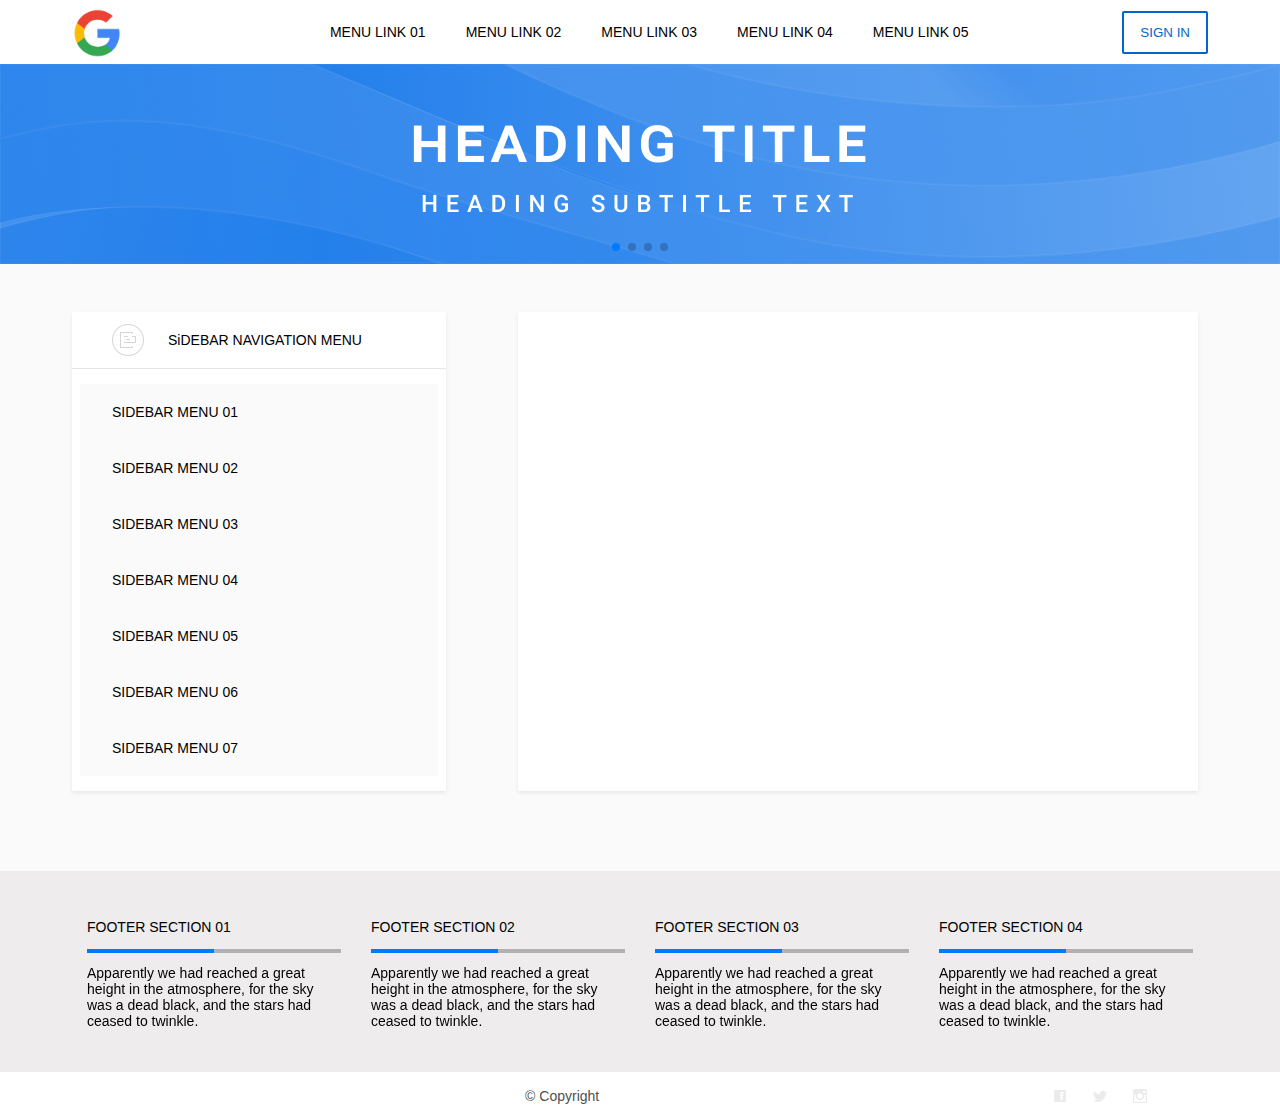
==== cleancode/mobile/index.html @ bc0cfd21 "모바일 작업 시작" ====
<!DOCTYPE html>
<html lang="en">
<head>
  <meta charset="UTF-8">
  <meta http-equiv="X-UA-Compatible" content="IE=edge">
  <meta name="viewport" content="width=device-width, initial-scale=1.0">
  <link rel="stylesheet" href="../lib/css/reset.css">
  <link rel="stylesheet" href="../lib/css/common.css">
  <link rel="stylesheet" href="https://cdn.jsdelivr.net/npm/swiper@8/swiper-bundle.min.css"
  />
  <script src="../lib/js/jquery-3.5.1.min.js"></script>
  <script src="https://cdn.jsdelivr.net/npm/swiper@8/swiper-bundle.min.js"></script>
  <script src="../lib/js/ui.js"></script>
  <title>Make clean codes</title>
</head>
<body>
  <div id="wrap">
      <!-- header -->
      <header id="headerWrap">
          <div class="header">
              <div class="h-logo">
                  <a href="javascript:;">
                    <img src="../images/main/logo.png" alt="Mobik design logo">
                    <h1>Mobik design</h1>
                  </a>
              </div>
              
              <div class="h-gnb">
                  <ul>
                    <li><a href="javascript:;">MENU LINK 01</a></li>
                    <li><a href="javascript:;">MENU LINK 02</a></li>
                    <li><a href="javascript:;">MENU LINK 03</a></li>
                    <li><a href="javascript:;">MENU LINK 04</a></li>
                    <li><a href="javascript:;">MENU LINK 05</a></li>
                  </ul>
              </div>
              <div class="h-sub-menu" style="display:none;">
                  <ul>
                    <li><a href=""></a></li>
                    <li><a href=""></a></li>
                    <li><a href=""></a></li>
                    <li><a href=""></a></li>
                  </ul>
                  <ul>
                    <li><a href=""></a></li>
                    <li><a href=""></a></li>
                    <li><a href=""></a></li>
                    <li><a href=""></a></li>
                  </ul>
                  <ul>
                    <li><a href=""></a></li>
                    <li><a href=""></a></li>
                    <li><a href=""></a></li>
                    <li><a href=""></a></li>
                  </ul>
                  <ul>
                    <li><a href=""></a></li>
                    <li><a href=""></a></li>
                    <li><a href=""></a></li>
                    <li><a href=""></a></li>
                  </ul>
              </div>

              <div class="h-login">
                <button title="login">SIGN IN</button>
              </div>
          </div>
      </header>
      <!--// header -->

      <!-- content -->
      <div id="containerWrap">
        <div class="container">

          <div class="swiper slide-banner">
            <div class="swiper-wrapper">
                <div class="swiper-slide">
                    <img src="../images/main/img_banner01.png" alt="">
                </div>

                <div class="swiper-slide">
                    <img src="../images/main/img_banner01.png" alt="">
                </div>

                <div class="swiper-slide">
                    <img src="../images/main/img_banner01.png" alt="">
                </div>

                <div class="swiper-slide">
                    <img src="../images/main/img_banner01.png" alt="">
                </div>
            </div>

            <div class="swiper-pagination"></div>
          </div>

          <nav id="navWrap">
            <div class="nav"> 

                  <div class="side-nav">
                      <div class="title">
                        <p class="tit">SiDEBAR NAVIGATION MENU</p> 
                      </div>

                      <ul>
                        <li><a href="javascript:;">SIDEBAR MENU 01</a></li>
                        <li><a href="javascript:;">SIDEBAR MENU 02</a></li>
                        <li class="sub-menu"><a href="javascript:;">SIDEBAR MENU 03</a>
                          <ul class="nav-sub-menu">
                            <li><a href="javascript:;">Sidebar sub menu 01</a></li>
                            <li><a href="javascript:;">Sidebar sub menu 02</a></li>
                         </ul>
                        </li>
                        <li class="sub-menu">
                          <a href="javascript:;">SIDEBAR MENU 04</a> 
                          <ul class="nav-sub-menu">
                              <li><a href="javascript:;">Sidebar sub menu 01</a></li>
                              <li><a href="javascript:;">Sidebar sub menu 02</a></li>
                          </ul>
                        </li>
                        <li><a href="javascript:;">SIDEBAR MENU 05</a></li>
                        <li><a href="javascript:;">SIDEBAR MENU 06</a></li>
                        <li><a href="javascript:;">SIDEBAR MENU 07</a></li>
                      </ul>
                  </div>

            </div>
          </nav>

          <div class="side-con">
          </div>
        </div>
      </div>
   
     <!-- content -->


      <!-- footer -->
      <footer class="footer">
          <div class="f-con">
              <div class="card-wrap swiper02">
                <p class="tit">FOOTER SECTION 01</p>

                <div class="card swiper-wrapper">
                    <div class="card-txt swiper-slide">
                      <p>Apparently we had reached a great height in the atmosphere, for the sky was a dead black, and the stars had ceased to twinkle.</p>
                    </div>
                    <div class="card-txt swiper-slide">
                      <p>Apparently we had reached a great height in the atmosphere, for the sky was a dead black, and the stars had ceased to twinkle.</p>
                    </div>
                </div>
                <div class="swiper-pagination02"></div>
              </div>

              <div class="card-wrap swiper02">
                <p class="tit">FOOTER SECTION 02</p>

                <div class="card swiper-wrapper">
                    <div class="card-txt swiper-slide">
                      <p>Apparently we had reached a great height in the atmosphere, for the sky was a dead black, and the stars had ceased to twinkle.</p>
                    </div>
                    <div class="card-txt swiper-slide">
                      <p>Apparently we had reached a great height in the atmosphere, for the sky was a dead black, and the stars had ceased to twinkle.</p>
                    </div>
                </div>
                <div class="swiper-pagination02"></div>
              </div>

              <div class="card-wrap swiper02">
                <p class="tit">FOOTER SECTION 03</p>

                <div class="card swiper-wrapper">
                    <div class="card-txt swiper-slide">
                      <p>Apparently we had reached a great height in the atmosphere, for the sky was a dead black, and the stars had ceased to twinkle.</p>
                    </div>
                    <div class="card-txt swiper-slide">
                      <p>Apparently we had reached a great height in the atmosphere, for the sky was a dead black, and the stars had ceased to twinkle.</p>
                    </div>
                </div>
                <div class="swiper-pagination02"></div>
              </div>
              
              <div class="card-wrap swiper02">
                <p class="tit">FOOTER SECTION 04</p>

                <div class="card swiper-wrapper">
                    <div class="card-txt swiper-slide">
                      <p>Apparently we had reached a great height in the atmosphere, for the sky was a dead black, and the stars had ceased to twinkle.</p>
                    </div>
                    <div class="card-txt swiper-slide">
                      <p>Apparently we had reached a great height in the atmosphere, for the sky was a dead black, and the stars had ceased to twinkle.</p>
                    </div>
                </div>
                <div class="swiper-pagination02"></div>
              </div>
          </div>
          
          <div class="f-bottom">
              <p></p>
              <p>© Copyright</p>

              <div class="sns">
                <p>facebook</p>
                <p>twitter</p>
                <p>instagram</p>
              </div>
          </div>
      </footer>
      <!--// footer -->      
  </div>

  <script>
    const swiper = new Swiper('.swiper', {
        slidesPerView: 1,
        mousewheel: {
          invert: true,
        },
        // Optional parameters
        loop: true,
        autoplay: {
          delay:2000,
        },
        // If we need pagination
        pagination: {
          el: '.swiper-pagination',
        },

    });

    const swiper02 = new Swiper('.swiper02', {
        slidesPerView: 1,
        mousewheel: {
          invert: true,
        },
        // Optional parameters
        loop: true,
        autoplay: {
          delay:5000,
        },
        // If we need pagination
        pagination: {
          el: '.swiper-pagination02',
          type: 'progressbar',
        },

    });

    $(document).ready(function(){
        $('.sub-menu').click(function(){
        $(this).children('ul').toggle('active');
        
      })
    })

    // var acc = document.getElementsByClassName("sub-menu"); //아코디언클래스리스트를 가져온다.
		// var i;
		
		// for (i = 0; i < acc.length; i++) {
		//   acc[i].addEventListener("click", function() { //클릭이벤트를 추가한다. 
		//     /* Toggle between adding and removing the "active" class,
		//     to highlight the button that controls the panel */
		//     this.children().classList.toggle("active"); //클래스를 추가하거나 삭제함. 
		
		//     /* Toggle between hiding and showing the active panel */
		//     var panel = this.nextElementSibling; //현재 아코디언의 다음노트를 가져온다. panel이 옴 
		//     if (panel.style.display === "block") { //출력모드가 블럭인지 none인지 체크한다.
		//       panel.style.display = "none";
		//     } else {
		//       panel.style.display = "block";
		//     }
		//   });
		// }
    
    jQuery(function($){
      // List Tab Navigation
      var $tab_list = $('.tab.list');
      $tab_list.removeClass('jx').find('ul ul').hide();
      $tab_list.find('li li.active').parents('li').addClass('active');
      $tab_list.find('li.active>ul').show();
      $tab_list.each(function(){
        var $this = $(this);
        $this.height($this.find('li.active>ul').height()+40);
      });
      function listTabMenuToggle(event){
        var $this = $(this);
        $this.next('ul').show().parent('li').addClass('active').siblings('li').removeClass('active').find('>ul').hide();
        $this.closest('.tab.list').height($this.next('ul').height()+40);
        if($this.attr('href') === '#'){
          return false;
        }
      }
      $tab_list.find('>ul>li>a').click(listTabMenuToggle).focus(listTabMenuToggle);
    });
  </script> 
</body>
</html>
---- cleancode/lib/css/common.css ----
/* header gnb*/
#headerWrap { width:100%; }
#headerWrap .header { display:flex; justify-content:space-between; align-items:center; padding:8px 72px; height:64px; box-shadow:0 4px 8px rgba(0,0,0,0.08); }
.header .h-logo{ width:104px; }
.header .h-logo h1 { position:absolute; top:0; opacity:0; }
.header .h-logo img { width: fit-content; height:50px; }

.header .h-gnb ul { display:flex; gap:24px; }
.header .h-gnb ul li a { display:inline-block; padding:15px 8px; }
.header .h-gnb ul li a:hover { color:#0066CC; }
.header .h-login button { padding:12px 16px; color:#0066CC; border:2px solid #0066CC; border-radius:2px; background:none; }
.header .h-login button:hover { color: #505050; border:2px solid #505050; }

/* nav sidebar */
#containerWrap .container { display:flex; flex-wrap:wrap; padding-bottom:80px; background:#FAFAFA; }
#navWrap .nav{ background:#Fff; position:relative; margin:48px 72px 0; box-shadow:0px 2px 4px rgba(0, 0, 0, 0.08); }
.nav .side-nav .title { border-bottom:1px solid #e5e5e5; }
.nav .side-nav .title p { padding: 20px 72px 20px 96px; background:url(../../images/icon/ico_menu.png) no-repeat 40px center/32px; }
.tit { font-size:14px; font-weight:500; }
.nav .side-nav > ul { padding:15px 8px; }
.nav .side-nav > ul > li {  background:#FAFAFA; }
.nav .side-nav > ul > li:hover { background:#fff; }
.nav .side-nav > ul > li:hover > a { color:#0066CC; }
.nav .side-nav > ul > li.on > .nav-sub-menu { display:block; }
.nav .side-nav > ul > li > a { display:block; padding:20px 200px 20px 32px;  }
.nav-sub-menu { display:none; margin:0 32px; background:#fff; transition:2s; }
.active { display:block !important; }
.nav .side-nav .nav-sub-menu li > a { display:block; }
.nav .side-nav .nav-sub-menu li > a:nth-child(1) { padding:16px 0 16px 48px; }


/* container content */
.container .side-con { background:#Fff; width:calc(100% - 600px); margin-top:48px; box-shadow:0px 2px 4px rgba(0, 0, 0, 0.08);  }

/* footer */
.footer { overflow:hidden;  background:#eeecec; }
.footer .f-con { display:flex; justify-content: space-around; padding:48px 72px 28px; }
.footer .f-con .card-wrap { width:calc((100% / 4) - 30px );  overflow:hidden; }
.footer .card-wrap .tit { padding-bottom:15px; }
.footer .card-wrap .card { padding:15px 0px; }

.footer .f-bottom { display:flex; justify-content:space-between; align-items:center; padding:16px 72px; background:#fff; color:#505050; }
.f-bottom .sns { display:flex; background:url(../../images/icon/ico_Facebook.png) no-repeat 0px 0px/contain, url(../../images/icon/ico_Twitter.png) no-repeat 40px 0px/contain, url(../../images/icon/ico_Instagram.png) no-repeat 80px 0px/contain; }
.f-bottom .sns p { opacity:0; }
/* .f-bottom .sns p:nth-of-type(1)::after { display:block; width:32px; height:32px;  background:url(../../images/icon/ico_Facebook.png) no-repeat ;}
.f-bottom .sns p:nth-of-type(2) { background:url(../../images/icon/ico_Twitter.png) no-repeat ;}
.f-bottom .sns p:nth-of-type(3) { background:url(../../images/icon/ico_Instagram.png) no-repeat ;} */

/* swiper design */
.swiper { width:100%; height:auto; }
.swiper-slide { text-align:left; }
.swiper02 { position:relative; width:calc(100%/4); }
.swiper02 .swiper-pagination02 { position:absolute; top:30px !important; }
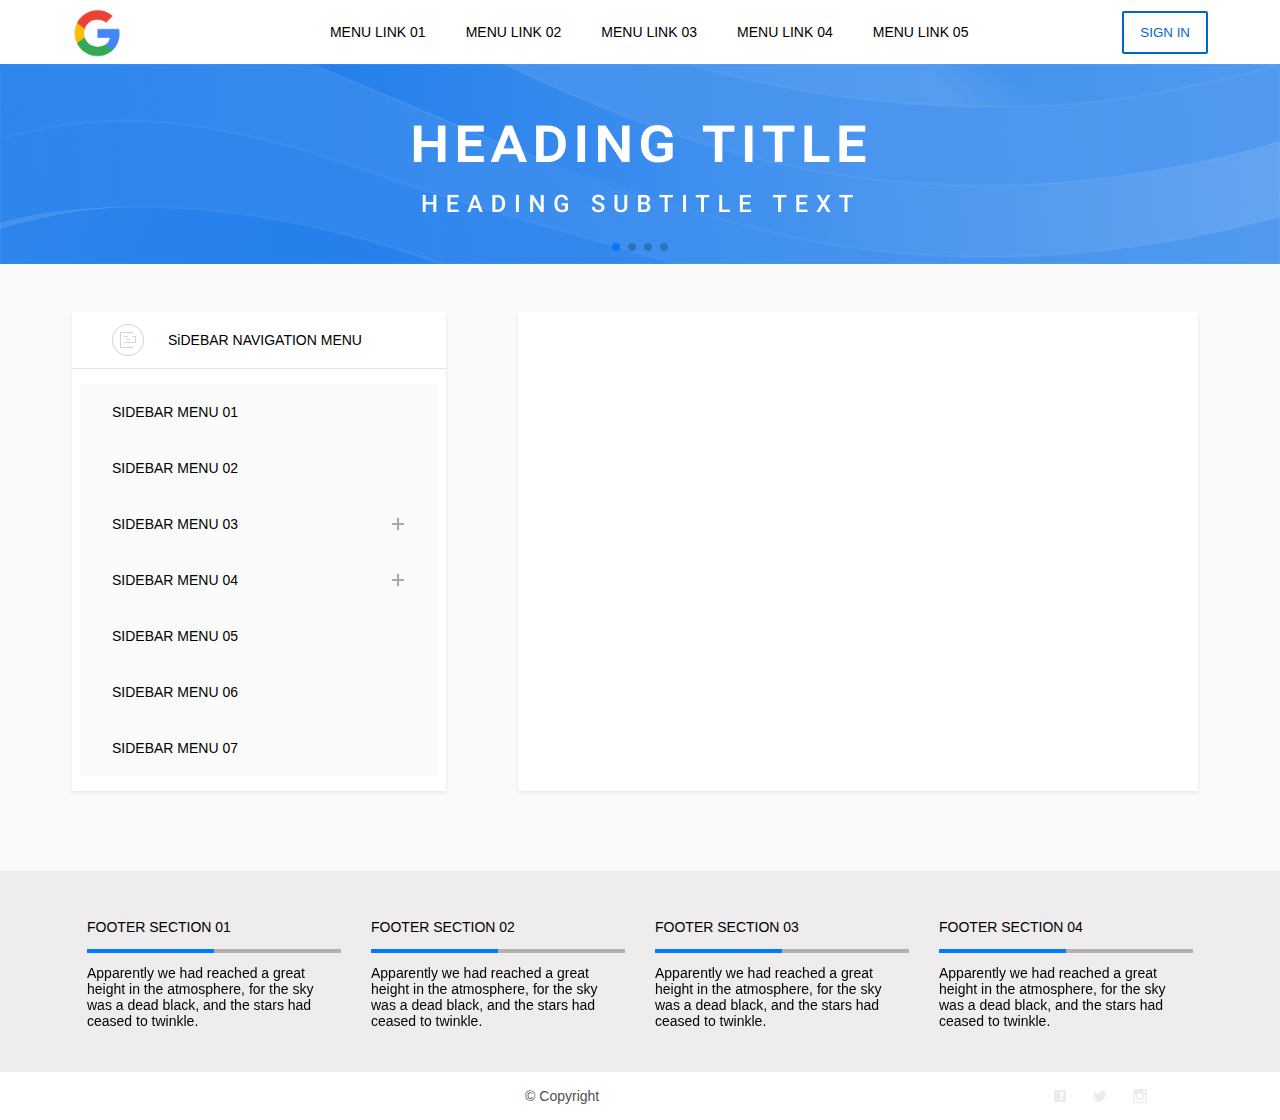
==== commit 949dbae2: "mobile" ====
--- a/cleancode/mobile/index.html
+++ b/cleancode/mobile/index.html
@@ -6,6 +6,7 @@
   <meta name="viewport" content="width=device-width, initial-scale=1.0">
   <link rel="stylesheet" href="../lib/css/reset.css">
   <link rel="stylesheet" href="../lib/css/common.css">
+  <link rel="stylesheet" href="../lib/css/mobile.css">
   <link rel="stylesheet" href="https://cdn.jsdelivr.net/npm/swiper@8/swiper-bundle.min.css"
   />
   <script src="../lib/js/jquery-3.5.1.min.js"></script>
@@ -33,6 +34,7 @@
                     <li><a href="javascript:;">MENU LINK 04</a></li>
                     <li><a href="javascript:;">MENU LINK 05</a></li>
                   </ul>
+
               </div>
               <div class="h-sub-menu" style="display:none;">
                   <ul>
@@ -105,7 +107,8 @@
                       <ul>
                         <li><a href="javascript:;">SIDEBAR MENU 01</a></li>
                         <li><a href="javascript:;">SIDEBAR MENU 02</a></li>
-                        <li class="sub-menu"><a href="javascript:;">SIDEBAR MENU 03</a>
+                        <li class="sub-menu">
+                          <a href="javascript:;">SIDEBAR MENU 03</a>
                           <ul class="nav-sub-menu">
                             <li><a href="javascript:;">Sidebar sub menu 01</a></li>
                             <li><a href="javascript:;">Sidebar sub menu 02</a></li>
--- a/cleancode/lib/css/common.css
+++ b/cleancode/lib/css/common.css
@@ -8,6 +8,7 @@
 .header .h-gnb ul { display:flex; gap:24px; }
 .header .h-gnb ul li a { display:inline-block; padding:15px 8px; }
 .header .h-gnb ul li a:hover { color:#0066CC; }
+.header .h-login { width:fit-content; }
 .header .h-login button { padding:12px 16px; color:#0066CC; border:2px solid #0066CC; border-radius:2px; background:none; }
 .header .h-login button:hover { color: #505050; border:2px solid #505050; }
 
@@ -23,6 +24,7 @@
 .nav .side-nav > ul > li:hover > a { color:#0066CC; }
 .nav .side-nav > ul > li.on > .nav-sub-menu { display:block; }
 .nav .side-nav > ul > li > a { display:block; padding:20px 200px 20px 32px;  }
+.nav .side-nav > ul > .sub-menu > a { display:inline-block; background:url(../../images/icon/ico_plus.png) no-repeat 312px center/12px; }
 .nav-sub-menu { display:none; margin:0 32px; background:#fff; transition:2s; }
 .active { display:block !important; }
 .nav .side-nav .nav-sub-menu li > a { display:block; }
@@ -50,4 +52,6 @@
 .swiper { width:100%; height:auto; }
 .swiper-slide { text-align:left; }
 .swiper02 { position:relative; width:calc(100%/4); }
-.swiper02 .swiper-pagination02 { position:absolute; top:30px !important; }+.swiper02 .swiper-pagination02 { position:absolute; top:30px !important; }
+
+
--- a/cleancode/lib/css/mobile.css
+++ b/cleancode/lib/css/mobile.css
@@ -0,0 +1,17 @@
+/* mobile css */
+
+@media screen and (max-width:769px){
+  #headerWrap .header { position:relative; height:56px; padding:8px 40px; }
+  #headerWrap .header .h-gnb ul{ display:none; }
+  .header .h-logo img { height: 42px; }
+  .header .h-login button { display:none; }
+  .header .h-login { width:24px; height:20px; background:url(../../images/icon/ico_menu_btn.png) no-repeat right/contain; }
+
+  .dim { background:rgba(0, 89, 171, 0.16); width:100%; height:100%; }
+  #containerWrap .container { padding-bottom:48px; }
+  #navWrap .nav { display:none; height:100%; position:absolute; top:0; right:0; margin:0; z-index:9; }
+  .container .side-con { width: calc(100% - 80px); height: 300px; margin-left:40px; }
+
+
+  .footer .f-con { justify-content:space-between; padding:40px; }
+}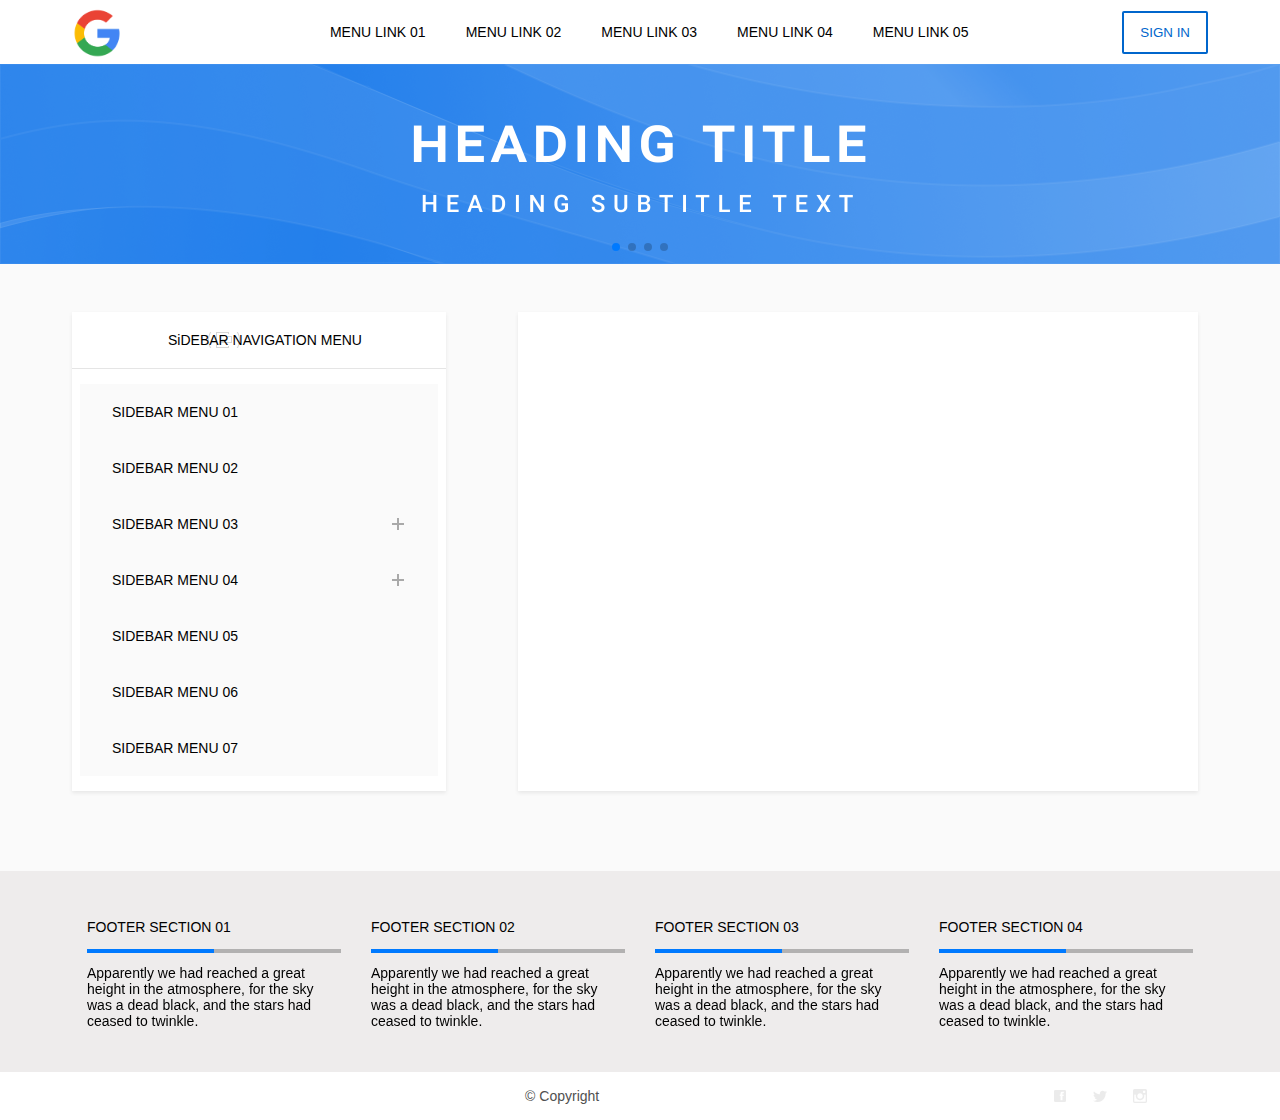
==== commit 0615608e: "gnb 메뉴 클릭시 slide" ====
--- a/cleancode/mobile/index.html
+++ b/cleancode/mobile/index.html
@@ -9,8 +9,9 @@
   <link rel="stylesheet" href="../lib/css/mobile.css">
   <link rel="stylesheet" href="https://cdn.jsdelivr.net/npm/swiper@8/swiper-bundle.min.css"
   />
+
+  <script src="https://cdn.jsdelivr.net/npm/swiper@8/swiper-bundle.min.js"></script>
   <script src="../lib/js/jquery-3.5.1.min.js"></script>
-  <script src="https://cdn.jsdelivr.net/npm/swiper@8/swiper-bundle.min.js"></script>
   <script src="../lib/js/ui.js"></script>
   <title>Make clean codes</title>
 </head>
@@ -64,6 +65,7 @@
               </div>
 
               <div class="h-login">
+                <div class="menu-btn"><a href="javascript:;"></a></div>
                 <button title="login">SIGN IN</button>
               </div>
           </div>
@@ -96,12 +98,14 @@
             <div class="swiper-pagination"></div>
           </div>
 
+          <div class="gnb-overlay"></div>
           <nav id="navWrap">
             <div class="nav"> 
-
+              
                   <div class="side-nav">
                       <div class="title">
-                        <p class="tit">SiDEBAR NAVIGATION MENU</p> 
+                        <p class="tit">SiDEBAR NAVIGATION MENU</p>
+                        <div class="close-btn"><a href="javascript:;"></a> </div> 
                       </div>
 
                       <ul>
@@ -233,7 +237,7 @@
     const swiper02 = new Swiper('.swiper02', {
         slidesPerView: 1,
         mousewheel: {
-          invert: true,
+          invert: false,
         },
         // Optional parameters
         loop: true,
@@ -248,12 +252,6 @@
 
     });
 
-    $(document).ready(function(){
-        $('.sub-menu').click(function(){
-        $(this).children('ul').toggle('active');
-        
-      })
-    })
 
     // var acc = document.getElementsByClassName("sub-menu"); //아코디언클래스리스트를 가져온다.
 		// var i;
--- a/cleancode/lib/css/common.css
+++ b/cleancode/lib/css/common.css
@@ -8,15 +8,17 @@
 .header .h-gnb ul { display:flex; gap:24px; }
 .header .h-gnb ul li a { display:inline-block; padding:15px 8px; }
 .header .h-gnb ul li a:hover { color:#0066CC; }
-.header .h-login { width:fit-content; }
+.header .h-login { width:auto; }
+.header .h-login .menu-btn { display:none; width:24px; height:20px; background:url(../../images/icon/ico_menu_btn.png) no-repeat right/contain; }
 .header .h-login button { padding:12px 16px; color:#0066CC; border:2px solid #0066CC; border-radius:2px; background:none; }
 .header .h-login button:hover { color: #505050; border:2px solid #505050; }
 
 /* nav sidebar */
 #containerWrap .container { display:flex; flex-wrap:wrap; padding-bottom:80px; background:#FAFAFA; }
 #navWrap .nav{ background:#Fff; position:relative; margin:48px 72px 0; box-shadow:0px 2px 4px rgba(0, 0, 0, 0.08); }
-.nav .side-nav .title { border-bottom:1px solid #e5e5e5; }
-.nav .side-nav .title p { padding: 20px 72px 20px 96px; background:url(../../images/icon/ico_menu.png) no-repeat 40px center/32px; }
+.nav .side-nav .title { padding: 20px 72px 20px 96px; border-bottom:1px solid #e5e5e5;  }
+.nav .side-nav .title p { background:url(../../images/icon/ico_menu.png) no-repeat 40px center/32px; }
+.title .close-btn { display:none; width:100%; height:24px; }
 .tit { font-size:14px; font-weight:500; }
 .nav .side-nav > ul { padding:15px 8px; }
 .nav .side-nav > ul > li {  background:#FAFAFA; }
@@ -44,9 +46,7 @@
 .footer .f-bottom { display:flex; justify-content:space-between; align-items:center; padding:16px 72px; background:#fff; color:#505050; }
 .f-bottom .sns { display:flex; background:url(../../images/icon/ico_Facebook.png) no-repeat 0px 0px/contain, url(../../images/icon/ico_Twitter.png) no-repeat 40px 0px/contain, url(../../images/icon/ico_Instagram.png) no-repeat 80px 0px/contain; }
 .f-bottom .sns p { opacity:0; }
-/* .f-bottom .sns p:nth-of-type(1)::after { display:block; width:32px; height:32px;  background:url(../../images/icon/ico_Facebook.png) no-repeat ;}
-.f-bottom .sns p:nth-of-type(2) { background:url(../../images/icon/ico_Twitter.png) no-repeat ;}
-.f-bottom .sns p:nth-of-type(3) { background:url(../../images/icon/ico_Instagram.png) no-repeat ;} */
+
 
 /* swiper design */
 .swiper { width:100%; height:auto; }
@@ -54,4 +54,8 @@
 .swiper02 { position:relative; width:calc(100%/4); }
 .swiper02 .swiper-pagination02 { position:absolute; top:30px !important; }
 
+/* s: gnb dim 처리 방식 */
 
+.gnb-overlay { display:none; position:fixed; left:0; top:0; width:100%; height: 100%; z-index:8; transition:3s; background-color:rgba(34, 34, 34, 0.8); cursor:pointer; }
+.gnb-overlay.active { display:block; }
+/* //e: gnb dim 처리 방식 */
--- a/cleancode/lib/css/mobile.css
+++ b/cleancode/lib/css/mobile.css
@@ -1,17 +1,33 @@
 /* mobile css */
-
+.active { display:block; }
 @media screen and (max-width:769px){
   #headerWrap .header { position:relative; height:56px; padding:8px 40px; }
   #headerWrap .header .h-gnb ul{ display:none; }
   .header .h-logo img { height: 42px; }
   .header .h-login button { display:none; }
-  .header .h-login { width:24px; height:20px; background:url(../../images/icon/ico_menu_btn.png) no-repeat right/contain; }
+  .header .h-login .menu-btn{ display:block; }
 
-  .dim { background:rgba(0, 89, 171, 0.16); width:100%; height:100%; }
-  #containerWrap .container { padding-bottom:48px; }
-  #navWrap .nav { display:none; height:100%; position:absolute; top:0; right:0; margin:0; z-index:9; }
+  
+  #containerWrap .container { padding-bottom:54px; }
+  #navWrap .nav { display:none; height:100vh; position:absolute; top:0; right:0; margin:0; z-index:10; }
+  .nav .side-nav .title { padding:20px; }
+  .nav .side-nav .title .close-btn { display:block; background:url(../../images/icon/ico_closebtn.png) no-repeat 100% center/24px; }
+  .nav .side-nav .title p { display:none; }
   .container .side-con { width: calc(100% - 80px); height: 300px; margin-left:40px; }
 
 
-  .footer .f-con { justify-content:space-between; padding:40px; }
+  .footer .f-con { justify-content:space-between; flex-wrap:wrap; padding:20px 40px; }
+  .footer .f-con .card-wrap { width:calc((100% / 4) - 20px); }
+}
+
+@media screen and (max-width:480px){
+
+  #navWrap .nav { width:90%; }
+  .nav .side-nav > ul > li > a { padding:20px 100px 20px 32px; } 
+
+  .footer .f-con .card-wrap { width:100%; }
+  .footer .f-bottom { justify-content:start; padding:16px 32px; }
+  .f-bottom .sns { background:url(../../images/icon/ico_Facebook.png) no-repeat 60px 0px/contain, url(../../images/icon/ico_Twitter.png) no-repeat 100px 0px/contain, url(../../images/icon/ico_Instagram.png) no-repeat 140px 0px/contain; }
+
+
 }